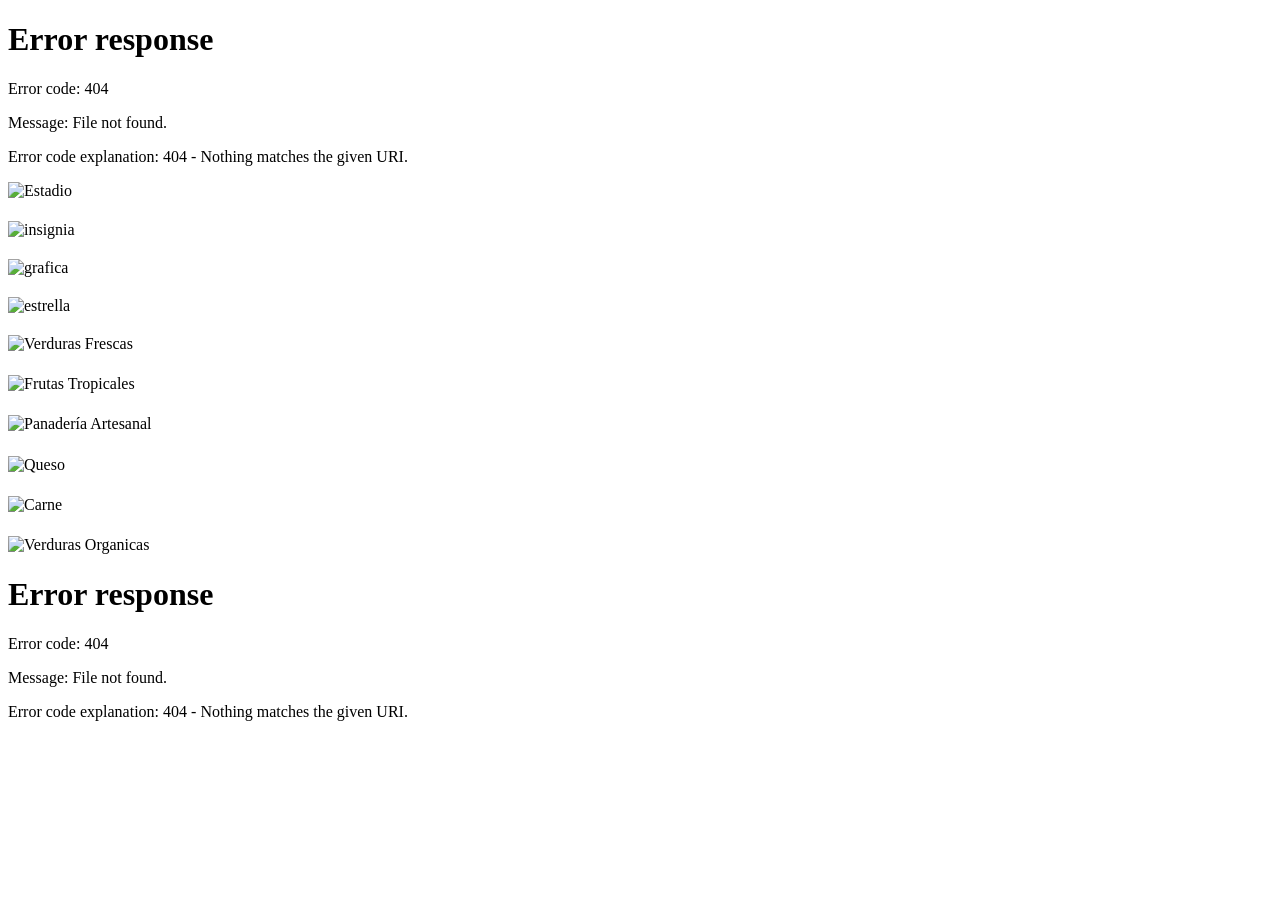
==== index.html @ c08aa52c "Movido index.html fuera de la rama home hasta el directorio raiz" ====
<!DOCTYPE html>
<html lang="es">
<head>
    <meta charset="UTF-8">
    <meta name="viewport" content="width=device-width, initial-scale=1.0">
    <title>Chiringuito de María y José</title>
    <link rel="stylesheet" href="/webTienda1daw/HOME/estilos/styles.css">
</head>
<body>

<div id="header"></div>

    <!-- HERO -->
    <div class="hero">
        <img id="Estadio" src="" class="hero-bg" alt="Estadio">
        <div class="hero-content">
            <h1 id="tittle"></h1>
            <p id="Descripcion-tittle"></p>
            <a id="Texto-Boton" href="#grinder" class="btn"></a>
        </div>
    </div>

    <!-- INFO BOXES -->
    <section class="info-boxes">
        <div class="box">
            <div class="icon"><img id="InsigniaURL" src="" alt="insignia"></div>
            <h2 id="TituloBox1" class="box-titulo"></h2><h3 id="SubtituloBox1" class="box-subtitulo"></h3>
        </div>

        <div class="box">
            <div class="icon"><img  id="GraficaURL" src="" alt="grafica"></div>
            <h2 id="TituloBox2" class="box-titulo"></h2><h3 id="SubTituloBox2" class="box-subtitulo"></h3>
        </div>

        <div class="box">
            <div class="icon"><img id="EstrellaURL" src="" alt="estrella"></div>
            <h2 id="TituloBox3" class="box-titulo"></h2><h3 id="SubtituloBox3" class="box-subtitulo"></h3>
        </div>
    </section>

    <!-- PRODUCTOS -->
    <section class="productos">
        <h2 id="ProductosTittle"></h2>
        <p id="SubtituloProductos" class="subtitulo"></p>

        <div id="grinder" class="productos-grid">

            <!-- Producto 1 -->
            <div class="producto">
                <span id="Marca1" class="tag home"></span>
                <img id="VerduraURL" src="" alt="Verduras Frescas">
                <h5 id="CategoriaProducto1" ></h5>
                <h3 id="NombreProducto1"></h3>
                <p id="DescripcionProducto1"></p>
                <span id="PrecioProducto1"class="precio"></span>
               <!--<button class="btn-add">Añadir</button>No se si se va a acabar poniendo-->
            </div>

            <!-- Producto 2 -->
            <div class="producto">
                <span id="Marca2" class="tag triple" ></span>
                <img id="FrutaURL" src="" alt="Frutas Tropicales">
                <h5 id="CategoriaProducto2"></h5>
                <h3 id="NombreProducto2"></h3>
                <p id="DescripcionProducto2"></p>
                <span id="PrecioProducto2" class="precio"></span>
                <!--<button class="btn-add">Añadir</button>No se si se va a acabar poniendo-->
            </div>

            <!-- Producto 3 -->
            <div class="producto">
                <span id="Marca3" class="tag strike" ></span>
                <img id="PanURL" src="" alt="Panadería Artesanal">
                <h5 id="CategoriaProducto3"></h5>
                <h3 id="NombreProducto3"></h3>
                <p id="DescripcionProducto3"></p>
                <span id="PrecioProducto3" class="precio"></span>
                 <!--<button class="btn-add">Añadir</button>No se si se va a acabar poniendo-->
            </div>

            <!-- Producto 4 -->
            <div class="producto">
                <span id="Marca4" class="tag triple" ></span>
                <img id="QuesoURL" src="" alt="Queso">
                <h5 id="CategoriaProducto4"></h5>
                <h3 id="NombreProducto4"></h3>
                <p id="DescripcionProducto4"></p>
                <span id="PrecioProducto4" class="precio"></span>
               <!-- <button class="btn-add">Añadir</button>No se si se va a acabar poniendo-->
            </div>

            <!-- Producto 5 -->
            <div class="producto">
                <span id="Marca5" class="tag strike" ></span>
                <img id="CarneURL" src="" alt="Carne">
                <h5 id="CategoriaProducto5"></h5>
                <h3 id="NombreProducto5"></h3>
                <p id="DescripcionProducto5"></p>
                <span id="PrecioProducto5" class="precio"></span>
                <!--<button class="btn-add">Añadir</button>No se si se va a acabar poniendo-->
            </div>
              <!-- Producto 6 -->
            <div class="producto">
                <span id="Marca6" class="tag home" ></span>
                <img id="VerduraURL2" src="Multimedia/Productos/Verduras.jpeg" alt="Verduras Organicas">
                <h5 id="CategoriaProducto6"></h5>
                <h3 id="NombreProducto6"></h3>
                <p id="DescripcionProducto6"></p>
                <span id="PrecioProducto6" class="precio"></span>
               <!-- <button class="btn-add">Añadir</button> No se si se va a acabar poniendo-->
            </div>

        </div>
    </section>
<div id="footer"></div>

<script>
  fetch("/webTienda1daw/Footer/footer.html")
    .then(response => response.text())
    .then(data => {
      document.getElementById("footer").innerHTML = data;
    });
</script>

 <script type="module" src="/webTienda1daw/HOME/JS-Firebase/Firebase.js"></script>
<script>
  fetch("/webTienda1daw/HEADER/header.html")
    .then(r => r.text())
    .then(html => document.getElementById("header").innerHTML = html);
</script>



</body>
</html>
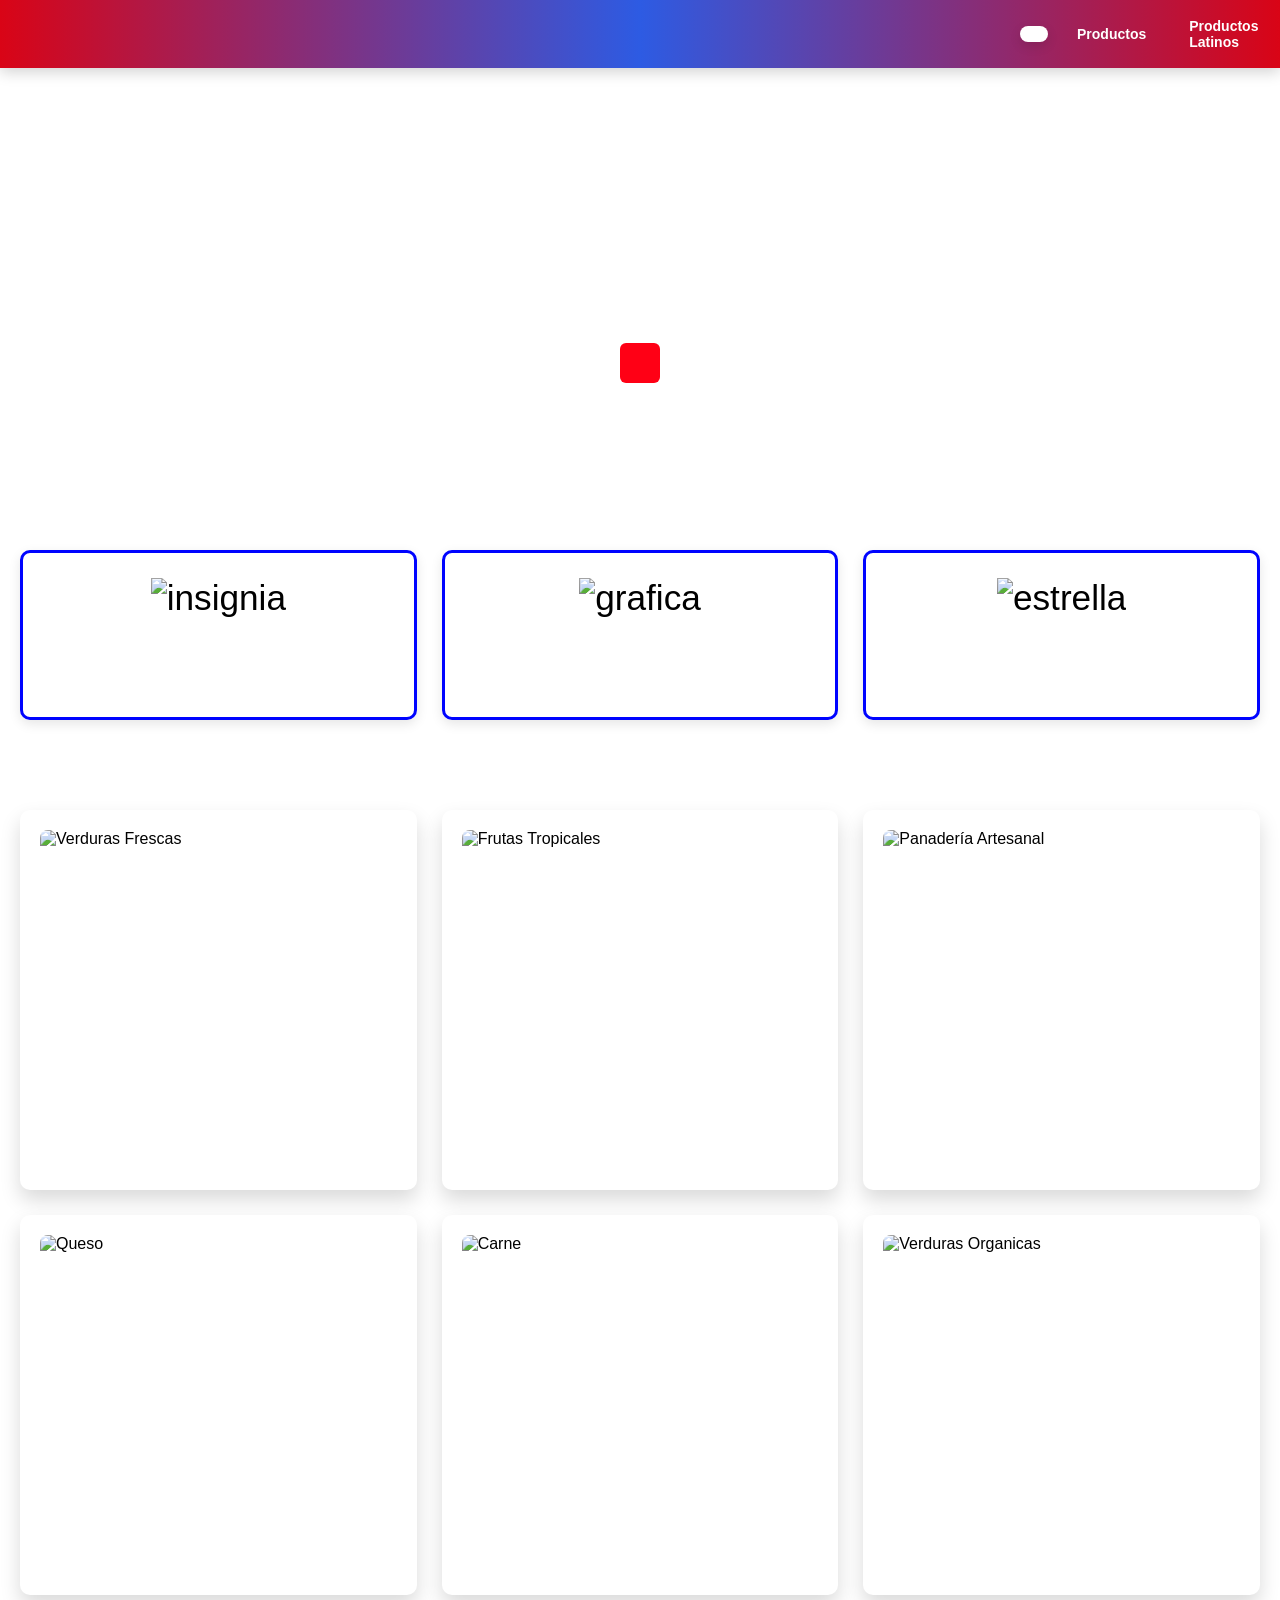
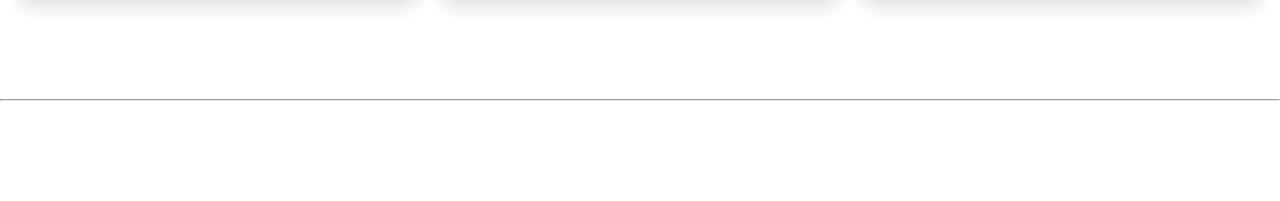
==== commit 2bec4d82: "optimizacion responsive y cambio de rutas relativas" ====
--- a/index.html
+++ b/index.html
@@ -4,7 +4,8 @@
     <meta charset="UTF-8">
     <meta name="viewport" content="width=device-width, initial-scale=1.0">
     <title>Chiringuito de María y José</title>
-    <link rel="stylesheet" href="/webTienda1daw/HOME/estilos/styles.css">
+    <link rel="stylesheet" href="HOME/estilos/styles.css">
+    <link rel="stylesheet" href="Footer/EstilosFooter/footer.css">
 </head>
 <body>
 
@@ -115,20 +116,24 @@
 <div id="footer"></div>
 
 <script>
-  fetch("/webTienda1daw/Footer/footer.html")
+  fetch("Footer/footer.html")
     .then(response => response.text())
     .then(data => {
       document.getElementById("footer").innerHTML = data;
+      import("./Footer/JS-Footer/firestorefooter.js");
     });
 </script>
 
- <script type="module" src="/webTienda1daw/HOME/JS-Firebase/Firebase.js"></script>
+ <script type="module" src="HOME/JS-Firebase/Firebase.js"></script>
 <script>
-  fetch("/webTienda1daw/HEADER/header.html")
+  fetch("HEADER/header.html")
     .then(r => r.text())
-    .then(html => document.getElementById("header").innerHTML = html);
+    .then(html => {
+      document.getElementById("header").innerHTML = html;
+
+      import("./HEADER/JS-Header/firebaseheader.js");
+    });
 </script>
-
 
 
 </body>
--- a/HOME/estilos/styles.css
+++ b/HOME/estilos/styles.css
@@ -0,0 +1,418 @@
+/* RESET */
+* {
+    margin: 0;
+    padding: 0;
+    box-sizing: border-box;
+    font-family: Arial, Helvetica, sans-serif;
+}
+
+/* HERO */
+
+.hero {
+    position: relative;
+    height: 550px;
+    display: flex;
+    align-items: center;
+    justify-content: center;
+    text-align: center;
+    color: white;
+    padding-bottom: 80px;
+    margin-top: 20px;
+}
+
+@media (max-width: 768px) {
+    .hero {
+        height: 400px;
+        margin-top: 10px;
+        padding-bottom: 40px;
+    }
+}
+
+@media (max-width: 480px) {
+    .hero {
+        height: 350px;
+        margin-top: 5px;
+        padding-bottom: 30px;
+    }
+}
+
+.hero-bg {
+    position: absolute;
+    width: 100%;
+    height: 100%;
+    object-fit: cover;
+    filter: brightness(0.45);
+}
+
+.hero-content {
+    position: relative;
+    max-width: 1480px;
+    padding: 20px;
+    
+}
+
+@media (max-width: 768px) {
+    .hero-content {
+        padding: 15px;
+    }
+}
+
+@media (max-width: 480px) {
+    .hero-content {
+        padding: 10px;
+    }
+}
+
+.hero h1 {
+    font-size: 4rem;
+    margin-bottom: 15px;
+}
+
+@media (max-width: 768px) {
+    .hero h1 {
+        font-size: 2.5rem;
+        margin-bottom: 12px;
+    }
+}
+
+@media (max-width: 480px) {
+    .hero h1 {
+        font-size: 2rem;
+        margin-bottom: 10px;
+    }
+}
+
+.hero p {
+    font-size: 1.5rem;
+    margin-bottom: 25px;
+    text-align: center;
+    padding: 20px;
+    padding-left: 250px;
+    padding-right: 250px;
+}
+
+@media (max-width: 1024px) {
+    .hero p {
+        padding-left: 150px;
+        padding-right: 150px;
+    }
+}
+
+@media (max-width: 768px) {
+    .hero p {
+        font-size: 1.2rem;
+        padding: 15px;
+        padding-left: 50px;
+        padding-right: 50px;
+    }
+}
+
+@media (max-width: 480px) {
+    .hero p {
+        font-size: 1rem;
+        padding: 10px;
+        padding-left: 20px;
+        padding-right: 20px;
+    }
+}
+
+.btn {
+    background-color: #ff0015;
+    padding: 12px 25px;
+    color: white;
+    text-decoration: none;
+    border-radius: 6px;
+    font-weight: bold;
+    transition: 0.3s;
+    font-size: 1.3rem;
+    padding: 20px;
+    transition: transform 0.3s ease;
+    display: inline-block;
+}
+
+@media (max-width: 768px) {
+    .btn {
+        font-size: 1.1rem;
+        padding: 15px 20px;
+    }
+}
+
+@media (max-width: 480px) {
+    .btn {
+        font-size: 1rem;
+        padding: 12px 16px;
+    }
+}
+
+.btn:hover {
+    background-color: #af0715;
+    transform: scale(1.08);
+}
+
+/* INFO BOXES */
+.info-boxes {
+    display: flex;
+    justify-content: center;
+    gap: 25px;
+    padding: 0 20px;
+    margin-top: -90px; 
+    position: relative;
+    z-index: 10;
+
+}
+
+@media (max-width: 1024px) {
+    .info-boxes {
+        gap: 20px;
+        padding: 0 15px;
+    }
+}
+
+@media (max-width: 768px) {
+    .info-boxes {
+        flex-direction: column;
+        align-items: center;
+        gap: 15px;
+        padding: 0 10px;
+        margin-top: -70px;
+    }
+}
+
+@media (max-width: 480px) {
+    .info-boxes {
+        gap: 10px;
+        padding: 0 5px;
+    }
+}
+.box-titulo{
+    color: #0004ff;
+}
+.box-subtitulo{
+    color: #8b8b8b;
+}
+.box {
+    margin-top: 0px;
+    background: white;
+    padding: 25px;
+    width: 400px;
+    height: 170px;
+    text-align: center;
+    border-radius: 10px;
+    box-shadow: 0 4px 12px rgba(0,0,0,0.1);
+    border: solid;
+    border-color:#0004ff;
+}
+
+@media (max-width: 1024px) {
+    .box {
+        width: 350px;
+        padding: 20px;
+        height: 160px;
+    }
+}
+
+@media (max-width: 768px) {
+    .box {
+        width: 100%;
+        max-width: 400px;
+        height: auto;
+        min-height: 140px;
+        padding: 20px 15px;
+    }
+}
+
+@media (max-width: 480px) {
+    .box {
+        padding: 15px 10px;
+        min-height: 120px;
+    }
+}
+
+.box .icon {
+    font-size: 2.2rem;
+    margin-bottom: 10px;
+}
+
+/* PRODUCTOS */
+.productos {
+    padding: 50px 20px;
+    text-align: center;
+}
+
+
+
+.productos h2 {
+    font-size: 2.3rem;
+    margin-bottom: 10px;
+    color: #0004ff;
+}
+
+.subtitulo {
+    color: #555;
+    margin-bottom: 40px;
+}
+
+.productos-grid {
+  display: grid;
+  grid-template-columns: repeat(3, 1fr);
+  gap: 25px;
+  margin-top: 40px;
+}
+
+@media (max-width: 1024px) {
+    .productos-grid {
+        grid-template-columns: repeat(2, 1fr);
+        gap: 20px;
+    }
+}
+
+@media (max-width: 768px) {
+    .productos-grid {
+        grid-template-columns: 1fr;
+        gap: 15px;
+        margin-top: 30px;
+    }
+}
+
+@media (max-width: 480px) {
+    .productos-grid {
+        gap: 10px;
+        margin-top: 20px;
+    }
+}
+.producto {
+  background: white;
+  padding: 20px;
+  border-radius: 10px;
+  min-height: 380px; /* Ajustar según tamaño deseado para los productos*/
+  display: flex;
+  flex-direction: column;
+  justify-content: space-between;
+  text-align: left;
+  transition: transform 0.3s ease, box-shadow 0.3s ease;
+  box-shadow: 0 10px 20px rgba(0,0,0,0.15);
+}
+
+@media (max-width: 1024px) {
+    .producto {
+        min-height: 350px;
+        padding: 18px;
+    }
+}
+
+@media (max-width: 768px) {
+    .producto {
+        min-height: auto;
+        padding: 15px;
+        text-align: center;
+    }
+}
+
+@media (max-width: 480px) {
+    .producto {
+        padding: 12px;
+    }
+}
+.producto:hover {
+  transform: translateY(-8px); 
+  box-shadow: 0 10px 20px rgba(0,0,0,0.15);
+}
+.producto img {
+  width: 100%;
+  height: 260px; /* Ajustar tamaño según como queramos la imagen */
+  object-fit: cover;
+  border-radius: 8px;
+}
+
+@media (max-width: 1024px) {
+    .producto img {
+        height: 220px;
+    }
+}
+
+@media (max-width: 768px) {
+    .producto img {
+        height: 200px;
+    }
+}
+
+@media (max-width: 480px) {
+    .producto img {
+        height: 180px;
+    }
+}
+
+.producto h5 {
+    color: #0004ff;
+    padding: 10px;
+}
+.producto h3 {
+    padding: 5px;
+    font-size: 1.1rem;
+}
+.producto p {
+    padding: 5px;
+}
+.tag {
+    position: absolute;
+    top: -12px;
+    left: 10px;
+    padding: 5px 12px;
+    border-radius: 6px;
+    color: white;
+    font-size: 0.9rem;
+    font-weight: bold;
+}
+
+.home { background: #1d3557; }
+.triple { background: #457b9d; }
+.strike { background: #e63946; }
+
+.precio {
+    display: block;
+    font-size: 1.3rem;
+    font-weight: bold;
+    margin: 10px 0;
+    padding: 5px;
+    color: #0004ff;;
+}
+
+
+.btn-add {
+  background-color: #008cff; /* azul eléctrico */
+  color: white;
+  padding: 10px 20px;
+  border: none;
+  border-radius: 6px;
+  cursor: pointer;
+  font-weight: bold;
+  transition: transform 0.3s ease, background-color 0.3s ease;
+}
+
+.btn-add:hover {
+  background-color: #006fe0;
+  transform: scale(1.08);
+}
+
+.btn-add:hover {
+    background: #16324f;
+}
+
+body{
+    padding-bottom: 100px;
+}
+
+@media (max-width: 768px) {
+    body {
+        padding-bottom: 80px;
+    }
+}
+
+@media (max-width: 480px) {
+    body {
+        padding-bottom: 60px;
+    }
+}
+.body{
+    padding-top: 100px;
+}
